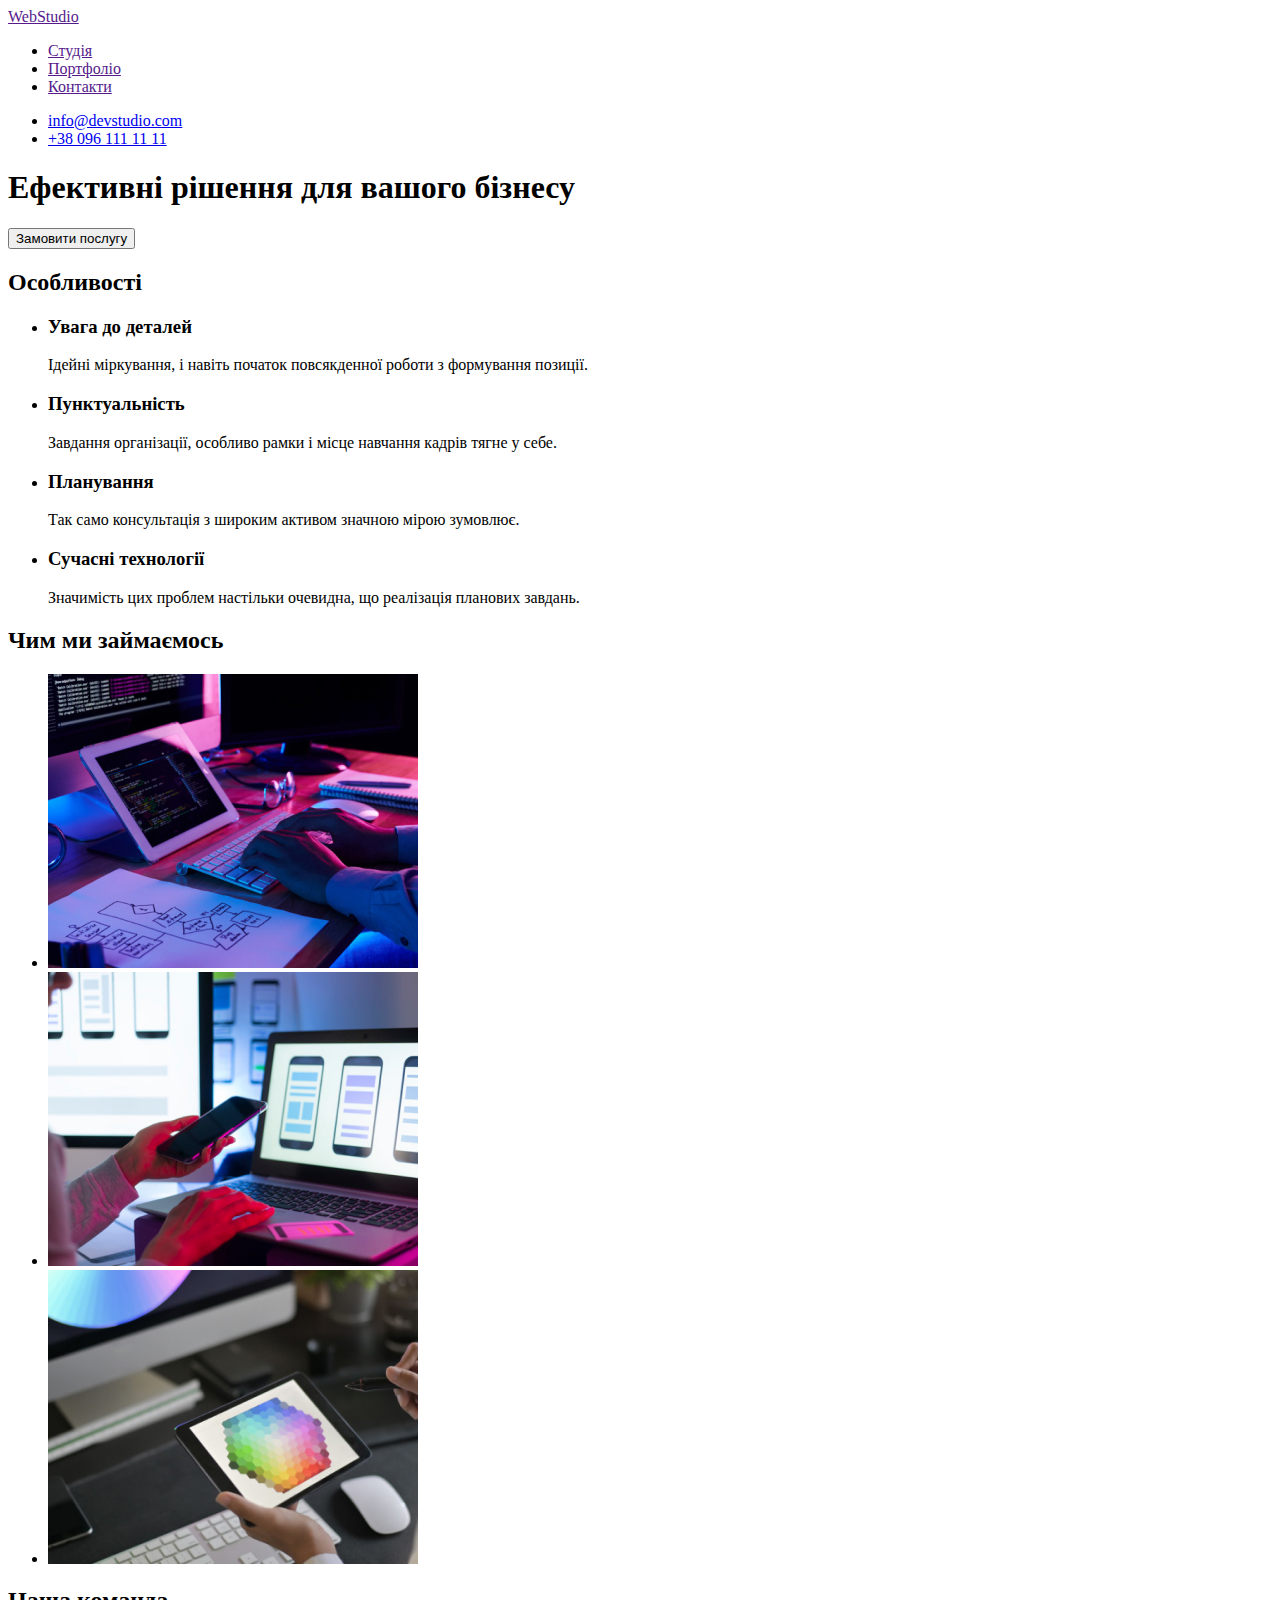
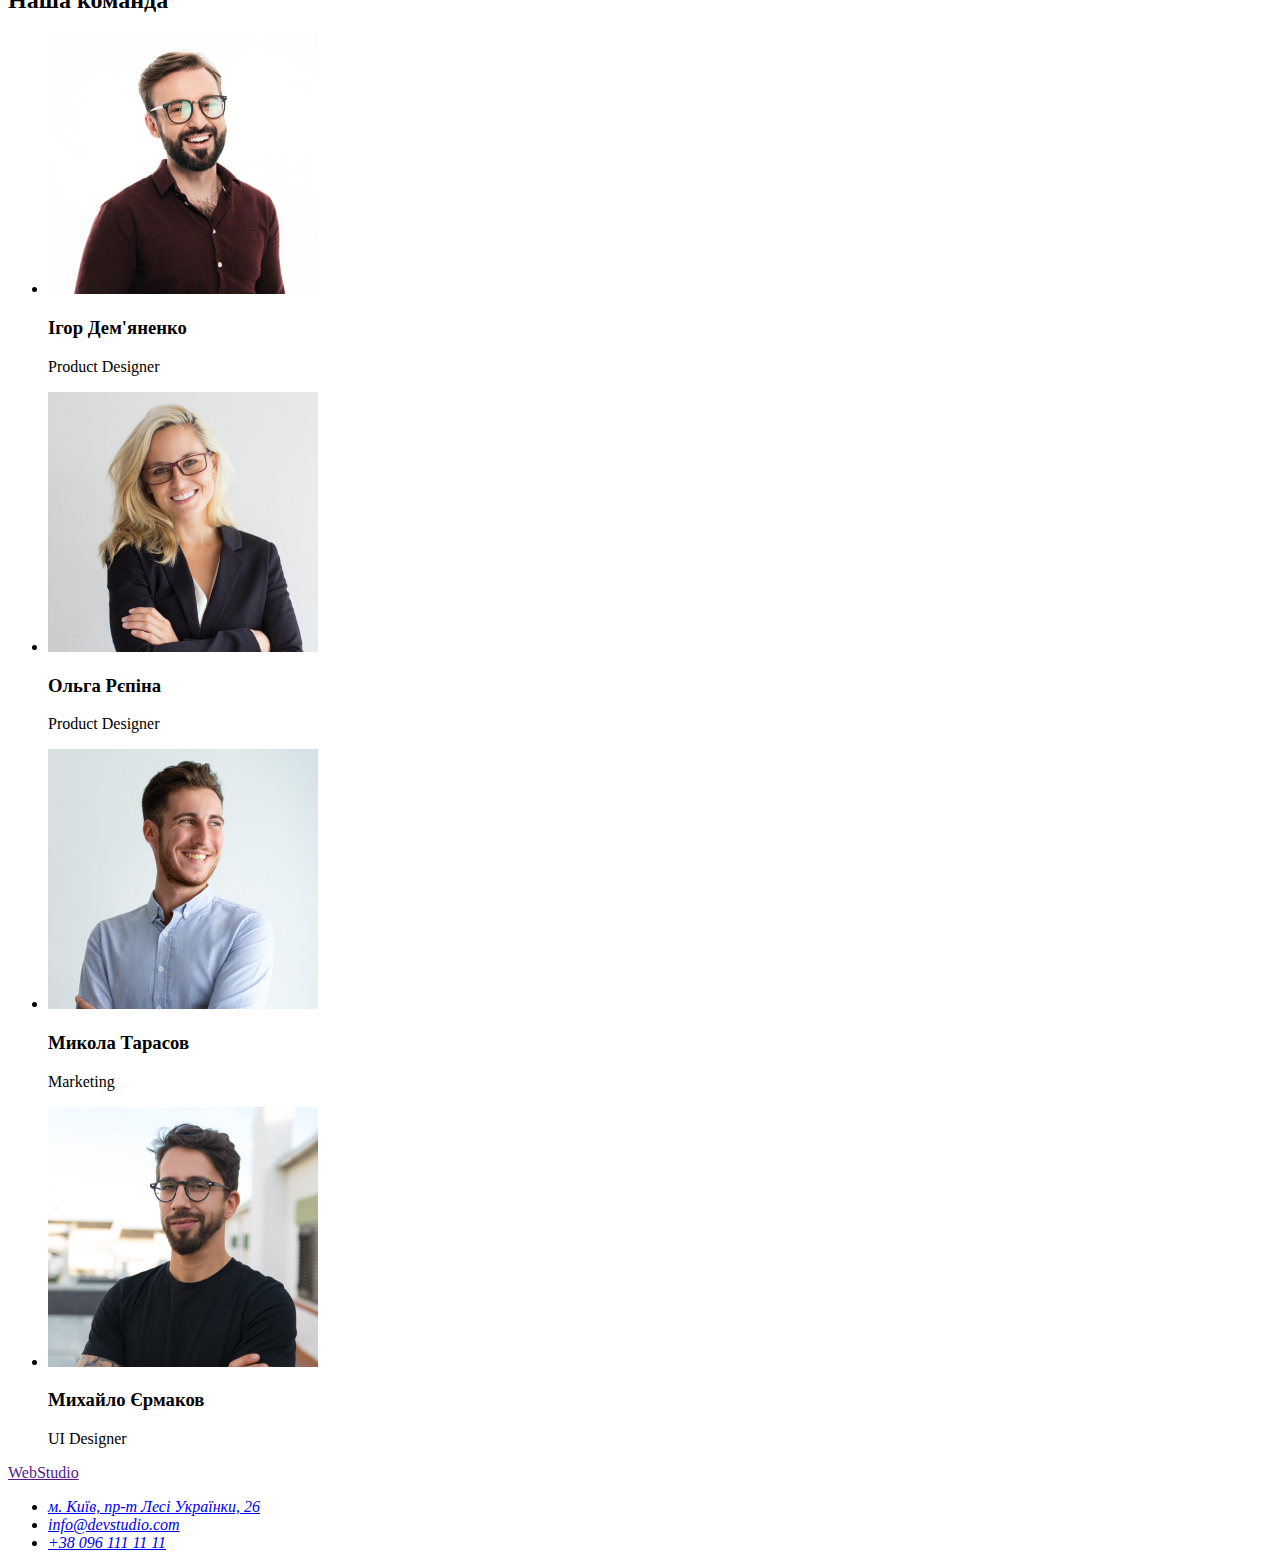
==== index.html @ 4aadfd72 "Initial commit" ====
<!DOCTYPE html>
<html lang="uk">
<head>
    <meta charset="UTF-8">
    <meta name="viewport" content="width=device-width, initial-scale=1.0">
    <title>Document</title>
</head>
<body>
    <header>
      <nav>
        <a href="">WebStudio</a>
        <ul>
            <li> <a href="">Студія</a> </li>
            <li> <a href="">Портфоліо</a> </li>
            <li> <a href="">Контакти</a> </li>
        </ul> 
      </nav>
        <ul>
            <li>
                <a href=" mailto:info@devstudio.com">info@devstudio.com</a>
            </li>
            <li>
                <a href="tel:+380961111111">+38 096 111 11 11</a>
            </li>
        </ul>
    </header>
    <main>
   
    <!-- Шапка сайту -->
        <section>
        <div>
            <h1>Ефективні рішення для вашого бізнесу</h1>
            <button type="button">Замовити послугу</button>
        </div>
        </section>
    
    <!--Особливості-->
        <section>
        <div>            
            <h2>Особливості</h2>
            <ul>
            <li>
                <h3>Увага до деталей</h3>
                <p>
                    Ідейні міркування, і навіть початок повсякденної роботи з формування позиції.
                </p>
            </li>
            <li>
                <h3>Пунктуальність</h3>
                <p>
                    Завдання організації, особливо рамки і місце навчання кадрів тягне у себе.
                </p>
            </li>
            <li>
                <h3>Планування</h3>
                <p>
                    Так само консультація з широким активом значною мірою зумовлює.
                </p>
            </li>
            <li>
                <h3>Сучасні технології</h3>
                <p>
                    Значимість цих проблем настільки очевидна, що реалізація планових завдань.
                </p>
            </li>
            </ul>
        </div>
        </section>

    <!--Чим ми займаємося-->
        <section>
        <div>
            <h2>Чим ми займаємось</h2>
            <ul>
            <li>
                <img src="images/1.jpg" alt="hand on keyboard" width="370px" height="294px">
            </li>
            <li>
                <img src="images/2.jpg" alt="phone in hand" width="370px" height="294px">
            </li>
            <li>
                <img src="images/3.jpg" alt="color palette" width="370px" height="294px">
            </li>
         </ul> 
        </div>
        </section>

        <!--Наша команда-->
        <section>
        <div>
            <h2>Наша команда</h2>
            <ul>
                <li>
                    <img src="images/igor.jpg" alt="Product Designer" width="270px" height="260px">
                <div>
                    <h3>Ігор Дем'яненко</h3>
                    <p>Product Designer</p>
                </div>    
                </li>
                <li>
                    <img src="images/olga.jpg" alt="Frontend Developer" width="270px" height="260px">
                <div>
                    <h3>Ольга Рєпіна</h3>
                    <p>Product Designer</p>
                </div>    
                </li>
                <li>
                    <img src="images/mikola.jpg" alt="Marketing" width="270px" height="260px">    
                <div>
                    <h3>Микола Тарасов</h3>
                    <p>Marketing</p>
                </div>    
                </li>
                <li>
                    <img src="images/mihailo.jpg" alt="UI Designer" width="270px" height="260px">
                <div>
                    <h3>Михайло Єрмаков</h3>
                    <p>UI Designer</p>
                </div>    
                </li>
            </ul>
        </div>
        </section>
    </main>

       <!--Футер з адресою-->
       <footer>
        <div>
        <a href="">WebStudio</a>
        <address>
            <ul>
                <li>
                    <a href="https://goo.gl/maps/TfK9JgmZnGoNyCuA9" target="_blank" rel="noopener noreferrer">м. Київ, пр-т Лесі Українки, 26</a>
                </li>
                <li>
                    <a href="mailto:info@devstudio.com">info@devstudio.com</a>
                </li>
                <li>
                    <a href="tel:+380961111111">+38 096 111 11 11</a>
                </li>
            </ul>
        </address>
        </div>
       </footer>
</body>
</html>
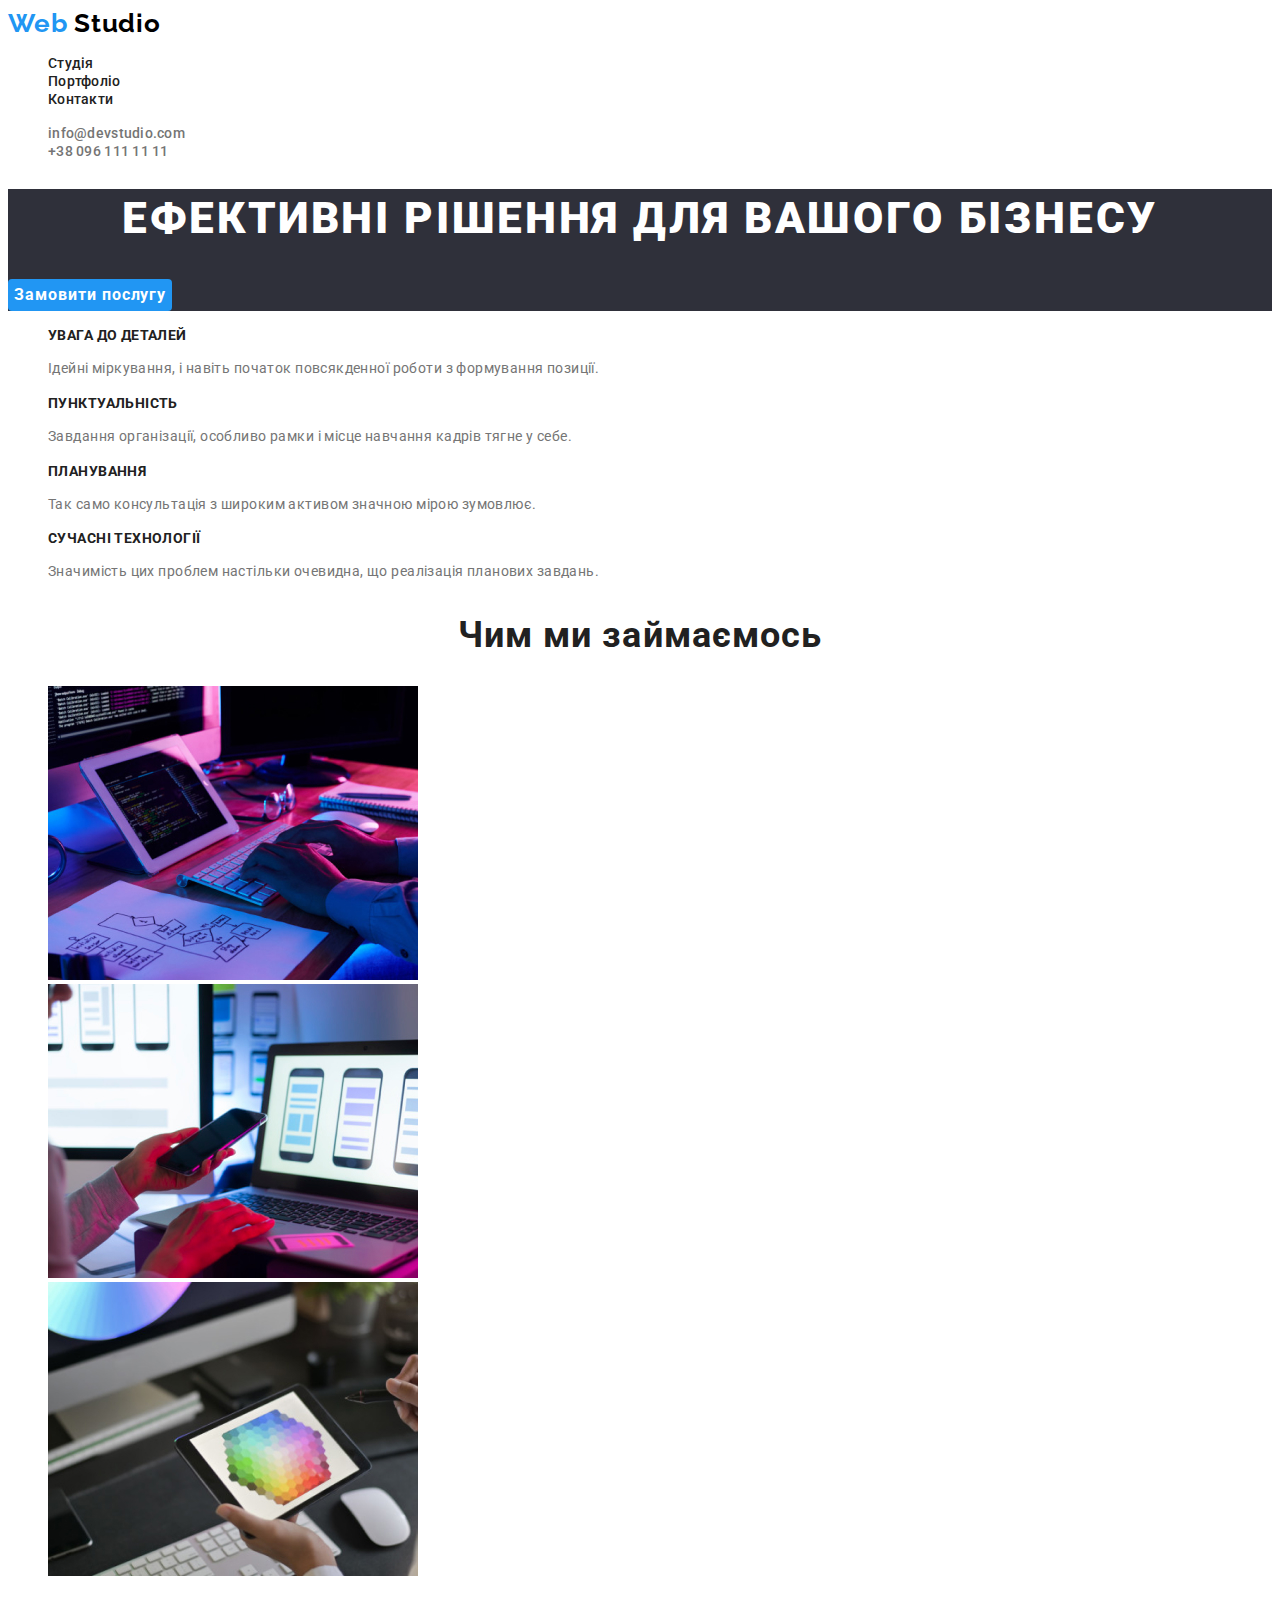
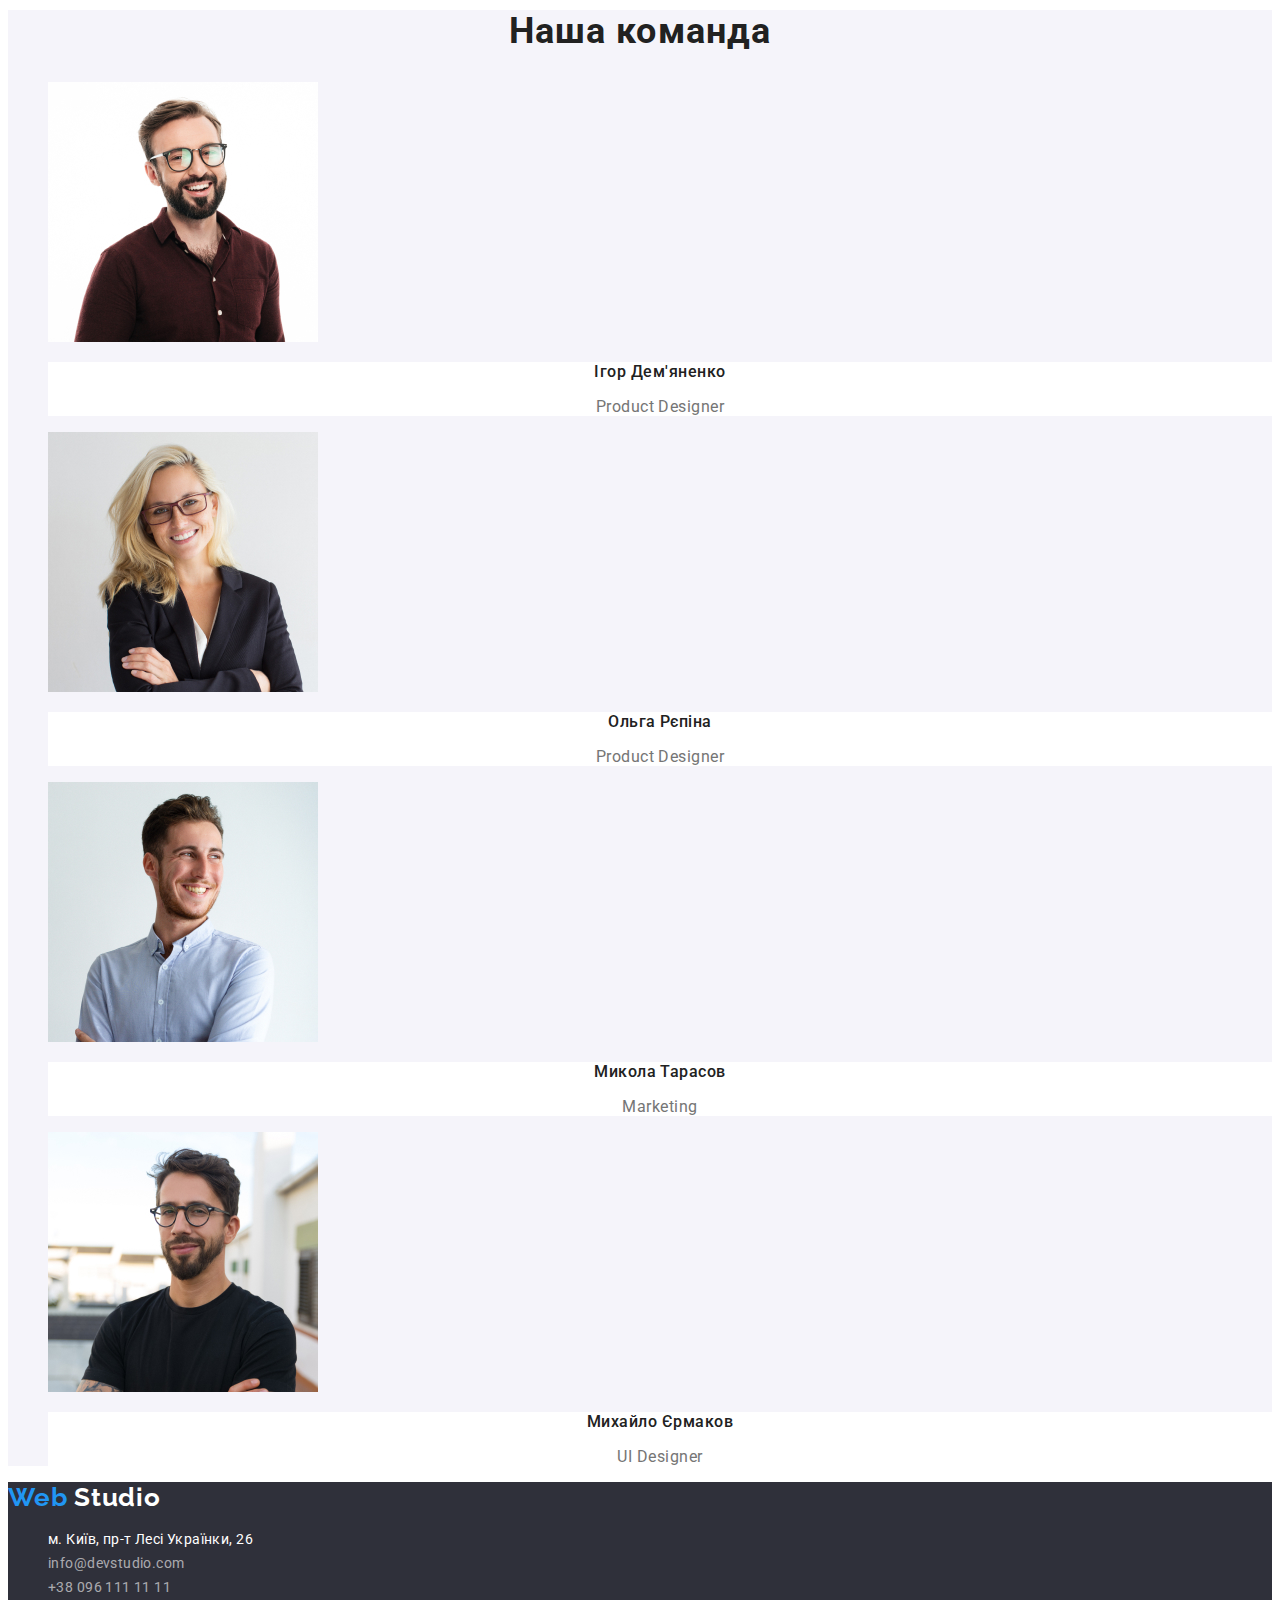
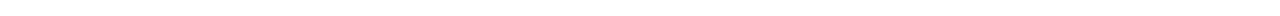
==== commit 1651f89e: "Changing index.html, creating portfolio.html and style.css" ====
--- a/index.html
+++ b/index.html
@@ -3,63 +3,72 @@
 <head>
     <meta charset="UTF-8">
     <meta name="viewport" content="width=device-width, initial-scale=1.0">
-    <title>Document</title>
+    <title>WebStudio</title>
+    <link rel="preconnect" href="https://fonts.googleapis.com">
+    <link rel="preconnect" href="https://fonts.gstatic.com" crossorigin>
+    <link href="https://fonts.googleapis.com/css2?family=Raleway:wght@700&family=Roboto:wght@400;500;700;900&display=swap" rel="stylesheet">
+    <link rel="stylesheet" href="css/styles.css">
 </head>
 <body>
-    <header>
-      <nav>
-        <a href="">WebStudio</a>
-        <ul>
-            <li> <a href="">Студія</a> </li>
-            <li> <a href="">Портфоліо</a> </li>
-            <li> <a href="">Контакти</a> </li>
+
+    <!-- Header -->
+    <header class="header">
+    <div>
+      <nav class="navigatoin">
+        <a href="index.html" rel="_self" class="link logo">Web
+            <span class="logo-black">Studio</span></a>
+        <ul class="list">
+            <li class="nav-list-item"> <a href="index.html" class="nav-list-link link">Студія</a> </li>
+            <li class="nav-list-item"> <a href="portfolio.html" rel="_self" class="nav-list-link link">Портфоліо</a> </li>
+            <li class="nav-list-item"> <a href="" class="nav-list-link link">Контакти</a> </li>
         </ul> 
       </nav>
-        <ul>
-            <li>
-                <a href=" mailto:info@devstudio.com">info@devstudio.com</a>
+        <ul class="contact-list list">
+            <li class="contact-list-item">
+                <a href=" mailto:info@devstudio.com" class="contact link">info@devstudio.com</a>
             </li>
-            <li>
-                <a href="tel:+380961111111">+38 096 111 11 11</a>
+            <li class="contact-list-item">
+                <a href="tel:+380961111111" class="contact link">+38 096 111 11 11</a>
             </li>
         </ul>
+    </div>
     </header>
     <main>
    
-    <!-- Шапка сайту -->
-        <section>
-        <div>
-            <h1>Ефективні рішення для вашого бізнесу</h1>
-            <button type="button">Замовити послугу</button>
+    <!-- Hero -->
+        <section class="hero-sectoin">
+        <div class="container">
+            <h1 class="main-tilte">Ефективні рішення для вашого бізнесу</h1>
+            <button type="button" class="btn-hero">Замовити послугу</button>
         </div>
         </section>
     
-    <!--Особливості-->
-        <section>
-        <div>            
-            <h2>Особливості</h2>
-            <ul>
+    <!-- Peculiarities -->
+        <section class="peculiarities-sectoin">
+        <div class="container">            
+            <h2 class="secondary-title">Особливості</h2>
+            <ul class="peculiarities-list list">
             <li>
-                <h3>Увага до деталей</h3>
-                <p>
+                <h3 class="third-title">Увага до деталей</h3>
+                <p class="peculiarities-text">
                     Ідейні міркування, і навіть початок повсякденної роботи з формування позиції.
                 </p>
             </li>
             <li>
-                <h3>Пунктуальність</h3>
-                <p>
+                <h3 class="third-title">Пунктуальність</h3>
+                <p class="peculiarities-text">
                     Завдання організації, особливо рамки і місце навчання кадрів тягне у себе.
                 </p>
             </li>
             <li>
-                <h3>Планування</h3>
-                <p>
+                <h3 class="third-title">Планування</h3>
+                <p class="peculiarities-text">
                     Так само консультація з широким активом значною мірою зумовлює.
                 </p>
             </li>
             <li>
-                <h3>Сучасні технології</h3>
-                <p>
+                <h3 class="third-title">Сучасні технології</h3>
+                <p class="peculiarities-text">
                     Значимість цих проблем настільки очевидна, що реалізація планових завдань.
                 </p>
             </li>
@@ -67,55 +76,55 @@
         </div>
         </section>
 
-    <!--Чим ми займаємося-->
-        <section>
-        <div>
-            <h2>Чим ми займаємось</h2>
-            <ul>
-            <li>
-                <img src="images/1.jpg" alt="hand on keyboard" width="370px" height="294px">
+    <!--What do we do-->
+        <section class="job-section">
+        <div class="container">
+            <h2 class="secondary-title">Чим ми займаємось</h2>
+            <ul class="jod-img-list list">
+            <li class="job-img-items">
+                <img src="images/1.jpg" alt="hand on keyboard" width="370" height="294">
             </li>
-            <li>
-                <img src="images/2.jpg" alt="phone in hand" width="370px" height="294px">
+            <li class="job-img-items">
+                <img src="images/2.jpg" alt="phone in hand" width="370" height="294">
             </li>
-            <li>
-                <img src="images/3.jpg" alt="color palette" width="370px" height="294px">
+            <li class="job-img-items">
+                <img src="images/3.jpg" alt="color palette" width="370" height="294">
             </li>
          </ul> 
         </div>
         </section>
 
-        <!--Наша команда-->
-        <section>
-        <div>
-            <h2>Наша команда</h2>
-            <ul>
-                <li>
-                    <img src="images/igor.jpg" alt="Product Designer" width="270px" height="260px">
-                <div>
-                    <h3>Ігор Дем'яненко</h3>
-                    <p>Product Designer</p>
+    <!--Our team-->
+        <section class="team-section">
+        <div class="container">
+            <h2 class="secondary-title">Наша команда</h2>
+            <ul class="team-list list">
+                <li class="team-list-item">
+                    <img src="images/igor.jpg" alt="Product Designer" width="270" height="260">
+                <div class="about-partner">
+                    <h3 class="partner-name">Ігор Дем'яненко</h3>
+                    <p class="position-in-team">Product Designer</p>
                 </div>    
                 </li>
-                <li>
-                    <img src="images/olga.jpg" alt="Frontend Developer" width="270px" height="260px">
-                <div>
-                    <h3>Ольга Рєпіна</h3>
-                    <p>Product Designer</p>
+                <li class="team-list-item">
+                    <img src="images/olga.jpg" alt="Frontend Developer" width="270" height="260">
+                <div class="about-partner">
+                    <h3 class="partner-name">Ольга Рєпіна</h3>
+                    <p class="position-in-team">Product Designer</p>
                 </div>    
                 </li>
-                <li>
-                    <img src="images/mikola.jpg" alt="Marketing" width="270px" height="260px">    
-                <div>
-                    <h3>Микола Тарасов</h3>
-                    <p>Marketing</p>
+                <li class="team-list-item">
+                    <img src="images/mikola.jpg" alt="Marketing" width="270" height="260">    
+                <div class="about-partner">
+                    <h3 class="partner-name">Микола Тарасов</h3>
+                    <p class="position-in-team">Marketing</p>
                 </div>    
                 </li>
-                <li>
-                    <img src="images/mihailo.jpg" alt="UI Designer" width="270px" height="260px">
-                <div>
-                    <h3>Михайло Єрмаков</h3>
-                    <p>UI Designer</p>
+                <li class="team-list-item">
+                    <img src="images/mihailo.jpg" alt="UI Designer" width="270" height="260">
+                <div class="about-partner">
+                    <h3 class="partner-name">Михайло Єрмаков</h3>
+                    <p class="position-in-team">UI Designer</p>
                 </div>    
                 </li>
             </ul>
@@ -123,20 +132,21 @@
         </section>
     </main>
 
-       <!--Футер з адресою-->
-       <footer>
-        <div>
-        <a href="">WebStudio</a>
-        <address>
-            <ul>
-                <li>
-                    <a href="https://goo.gl/maps/TfK9JgmZnGoNyCuA9" target="_blank" rel="noopener noreferrer">м. Київ, пр-т Лесі Українки, 26</a>
+    <!--Footer-->
+       <footer class="footer">
+        <div class="container">
+        <a href="index.html" rel="_self" class="link logo">Web
+            <span class="logo-white">Studio</span></a>
+        <address class="address">
+            <ul class="address-list list">
+                <li class="address-list-item">
+                    <a class="address-link link" href="https://goo.gl/maps/TfK9JgmZnGoNyCuA9" target="_blank" rel="noopener noreferrer">м. Київ, пр-т Лесі Українки, 26</a>
                 </li>
-                <li>
-                    <a href="mailto:info@devstudio.com">info@devstudio.com</a>
+                <li class="address-list-item">
+                    <a class="address-contact-link link" href="mailto:info@devstudio.com">info@devstudio.com</a>
                 </li>
-                <li>
-                    <a href="tel:+380961111111">+38 096 111 11 11</a>
+                <li class="address-list-item">
+                    <a class="address-contact-link link" href="tel:+380961111111">+38 096 111 11 11</a>
                 </li>
             </ul>
         </address>
--- a/css/styles.css
+++ b/css/styles.css
@@ -0,0 +1,263 @@
+:root {
+    --accent-color: #2196F3; 
+    --main-text-color: #212121; 
+    --primary-text-color: #757575;
+    --primary-white-color: #FFFFFF;
+    --main-font-family: 'Roboto', sans-serif;
+    --logo-font-family: 'Raleway', sans-serif;
+}
+
+.list {
+    list-style: none;
+}
+
+.link {
+    text-decoration: none;
+}
+
+
+/* =====COMPONENT START===== */
+.logo {
+    color: var(--accent-color);
+    font-family: var(--logo-font-family);        
+    font-size: 26px;
+    font-style: normal;
+    font-weight: 700;
+    line-height: normal;
+    letter-spacing: 0.78px;
+}
+
+.logo-black {
+    color: #000;
+}
+
+.logo-white {
+    color: var(--primary-white-color);
+
+}
+
+.secondary-title {
+    color: var(--main-text-color);
+    text-align: center;
+    font-family: var(--main-font-family);
+    font-size: 36px;
+    font-style: normal;
+    font-weight: 700;
+    line-height: normal;
+    letter-spacing: 1.08px;
+}
+
+.third-title {
+    color: var(--main-text-color);
+    font-family: var(--main-font-family);
+    font-size: 14px;
+    font-style: normal;
+    font-weight: 700;
+    line-height: normal;
+    letter-spacing: 0.42px;
+    text-transform: uppercase;
+}
+
+/* =====COMPONENT END===== */
+
+/* =====HEADER START===== */
+.nav-list-link {
+    color: var(--main-text-color);
+    font-family: var(--main-font-family);
+    font-size: 14px;
+    font-style: normal;
+    font-weight: 500;
+    line-height: normal;
+    letter-spacing: 0.28px;
+}
+
+.nav-list-link:hover,
+.nav-list-link:focus {
+    color: var(--accent-color);
+}
+
+.contact {
+    color: var(--primary-text-color);
+    font-family: var(--main-font-family);
+    font-size: 14px;
+    font-style: normal;
+    font-weight: 500;
+    line-height: normal;
+    letter-spacing: 0.28px;
+}
+
+.contact:hover,
+.contact:focus {
+    color: var(--accent-color);
+}
+
+/* =====HEADER END===== */
+
+/* =====HERO WITH BUTTON START===== */
+.hero-sectoin {
+    background-color: #2F303A;
+}
+
+.main-tilte {
+    color: var(--primary-white-color);
+    text-align: center;
+    font-family: var(--main-font-family);        
+    font-size: 44px;
+    font-style: normal;
+    font-weight: 900;
+    line-height: 1.36;
+    letter-spacing: 2.64px;
+    text-transform: uppercase;
+}
+
+.btn-hero {
+    color: var(--primary-white-color);
+    background-color: var(--accent-color);
+    text-align: center;
+    font-family: var(--main-font-family);        
+    font-size: 16px;
+    font-style: normal;
+    font-weight: 700;
+    line-height: 1.87;
+    letter-spacing: 0.96px;
+    border: none;
+    border-radius: 4px;
+}
+
+/* =====HERO WITH BUTTON END===== */
+
+/* =====PECULIARITIES START===== */
+.peculiarities-sectoin .secondary-title {
+    display: none;
+}
+
+.peculiarities-text {
+    color: var(--primary-text-color);
+    font-family: var(--main-font-family);
+    font-size: 14px;
+    font-style: normal;
+    font-weight: 400;
+    line-height: 1.71;
+    letter-spacing: 0.42px;
+}
+/* =====PECULIARITIES END===== */
+
+/* =====WHAT DO WE DO START===== */
+
+/* =====WHAT DO WE DO END===== */
+
+/* =====OUR TEAM START===== */
+.partner-name {
+    color: var(--main-text-color);
+    text-align: center;
+    font-family: var(--main-font-family);
+    font-size: 16px;
+    font-style: normal;
+    font-weight: 500;
+    line-height: normal;
+    letter-spacing: 0.48px;
+}
+
+.position-in-team {
+    color: var(--primary-text-color) ;
+    text-align: center;
+    font-family: var(--main-font-family);
+    font-size: 16px;
+    font-style: normal;
+    font-weight: 400;
+    line-height: normal;
+    letter-spacing: 0.48px;
+}
+
+.team-section {
+    background-color: #F5F4FA;
+}
+
+.about-partner {
+    background-color: var(--primary-white-color); 
+}
+/* =====OUR TEAM END===== */
+
+/* =====FOOTER START===== */
+.footer {
+    background-color: #2F303A;;
+}
+
+.address-link {
+    color: var(--primary-white-color);
+    font-family: var(--main-font-family);
+    font-size: 14px;
+    font-style: normal;
+    font-weight: 400;
+    line-height: 1.71;
+    letter-spacing: 0.42px;
+}
+
+.address-contact-link {
+    color: rgba(255, 255, 255, 0.60);
+    font-family: var(--main-font-family);
+    font-size: 14px;
+    font-style: normal;
+    font-weight: 400;
+    line-height: 1.71;
+    letter-spacing: 0.42px;
+}
+
+/* =====FOOTER END===== */
+
+/* =====PORTFOLOI STSRT===== */
+.main-tilte-portfolio {
+    display: none
+}
+
+/* =====PORTFOLOI END===== */
+
+/* =====FILTER STSRT===== */
+.filter-button {
+    color: var(--main-text-color);
+    text-align: center;
+    font-family: var(--main-font-family);
+    font-size: 16px;
+    font-style: normal;
+    font-weight: 500;
+    line-height: 1.62;
+    letter-spacing: 0.48px;
+    border-radius: 4px;
+    background: #F5F4FA;
+    border: none;
+}
+
+.filter-button:active {
+    background: var(--accent-color);
+    color: var(--primary-white-color);
+}
+
+/* =====FILTER END===== */
+
+/* =====OUR WORK START===== */
+.work-name {
+    border: 1px solid #EEE;
+    background: var(--primary-white-color);
+}
+
+.work-title { 
+    color: var(--main-text-color);
+    font-family: var(--main-font-family);
+    font-size: 18px;
+    font-style: normal;
+    font-weight: 700;
+    line-height: 2;
+    letter-spacing: 1.08px;
+} 
+
+.type-work {
+    color: var(--primary-text-color);
+    font-family: var(--main-font-family);
+    font-size: 16px;
+    font-style: normal;
+    font-weight: 400;
+    line-height: 1.87;
+    letter-spacing: 0.48px;
+}
+
+/* =====OUR WORK END===== */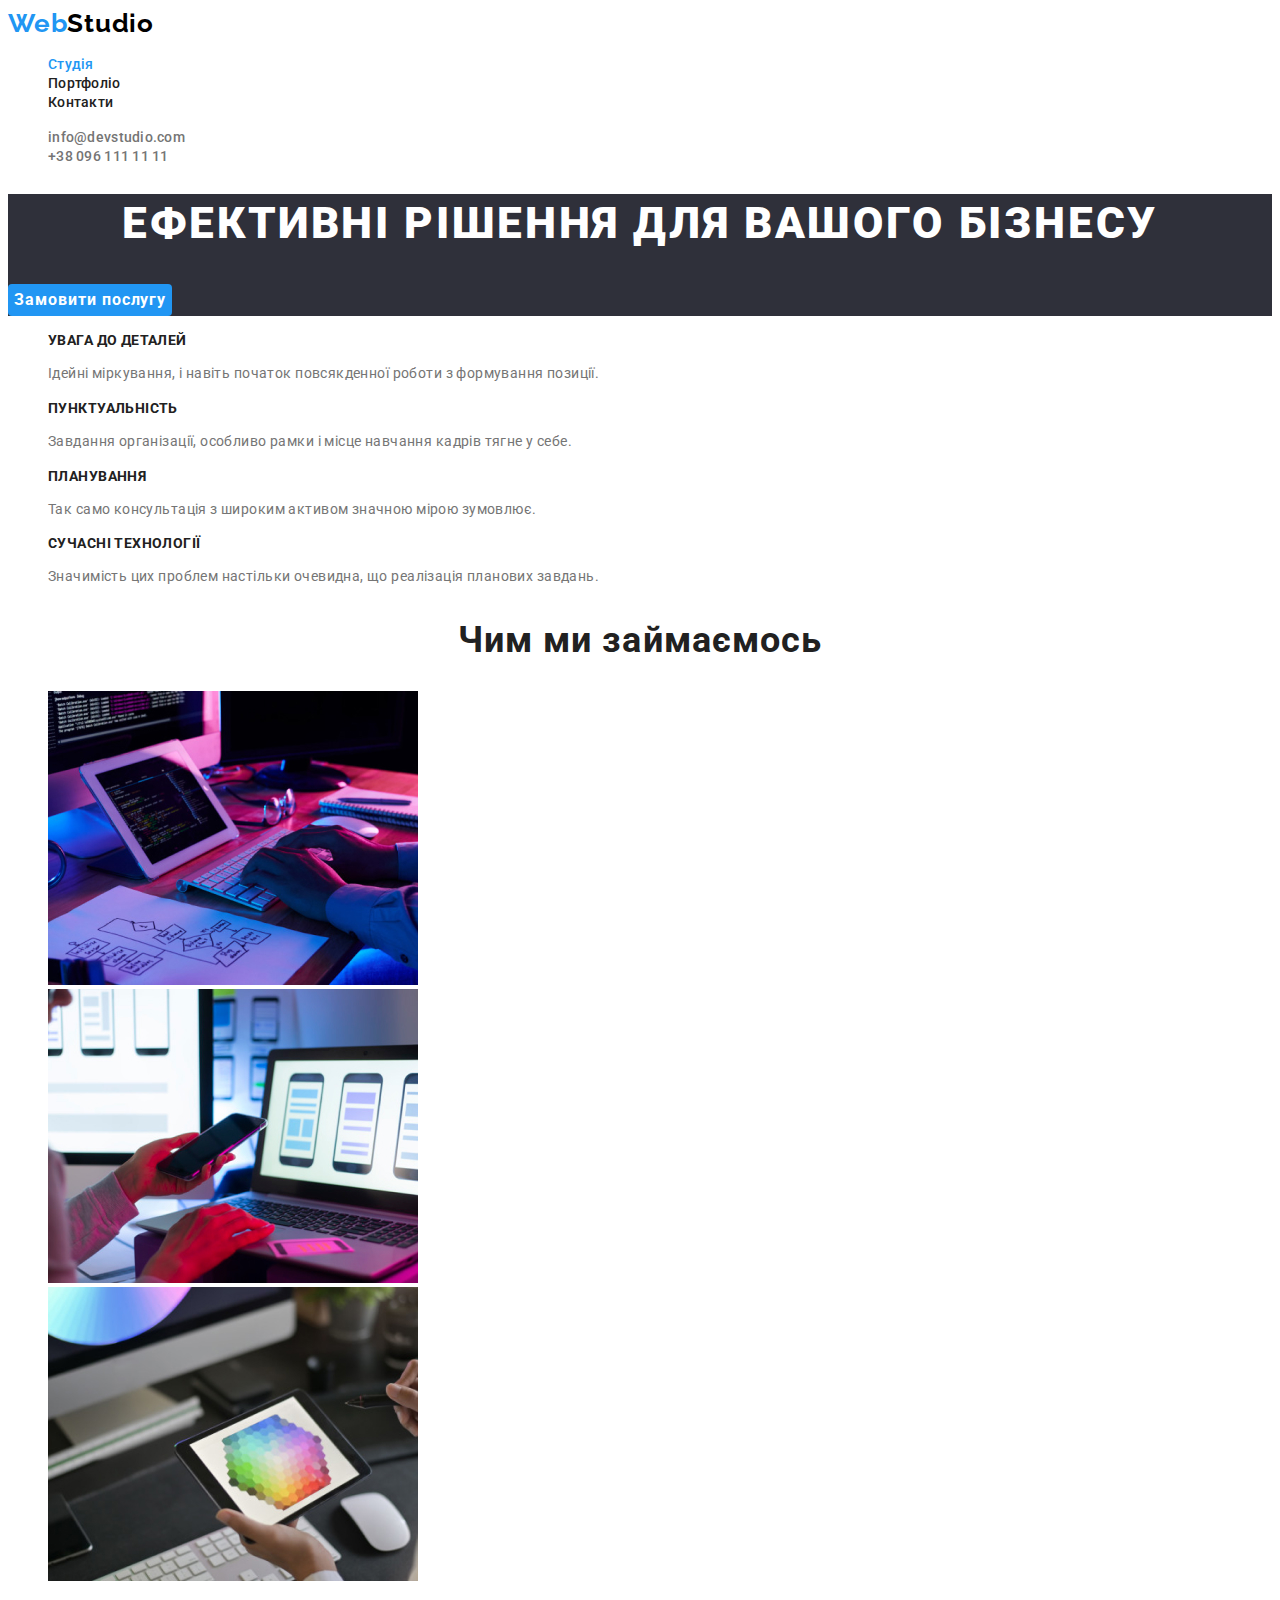
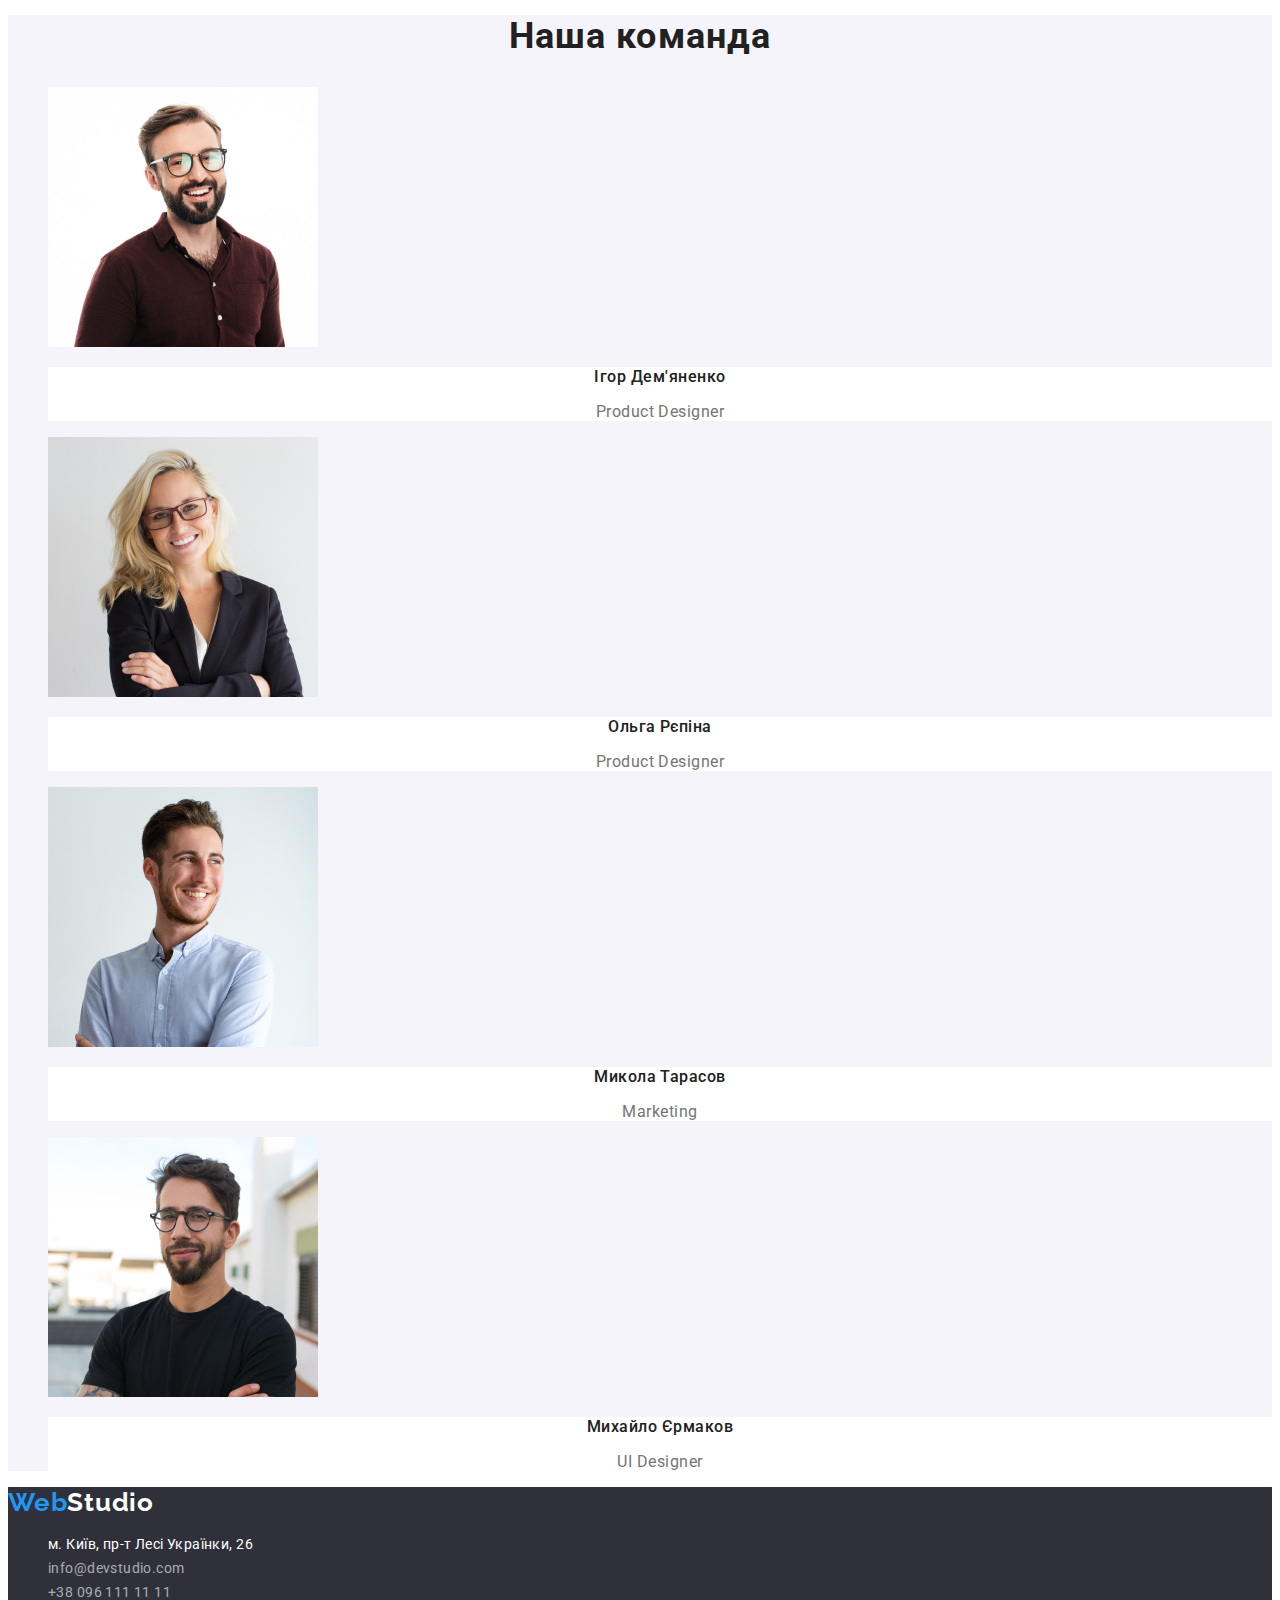
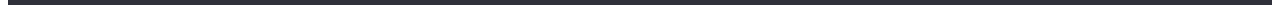
==== commit 3335ef29: "work on mistakes hw02" ====
--- a/index.html
+++ b/index.html
@@ -15,10 +15,9 @@
     <header class="header">
     <div>
       <nav class="navigatoin">
-        <a href="index.html" rel="_self" class="link logo">Web
-            <span class="logo-black">Studio</span></a>
+        <a href="index.html" rel="_self" class="link logo">Web<span class="logo-black">Studio</span></a>
         <ul class="list">
-            <li class="nav-list-item"> <a href="index.html" class="nav-list-link link">Студія</a> </li>
+            <li class="nav-list-item"> <a href="index.html" class="nav-list-link link current">Студія</a> </li>
             <li class="nav-list-item"> <a href="portfolio.html" rel="_self" class="nav-list-link link">Портфоліо</a> </li>
             <li class="nav-list-item"> <a href="" class="nav-list-link link">Контакти</a> </li>
         </ul> 
@@ -135,8 +134,7 @@
     <!--Footer-->
        <footer class="footer">
         <div class="container">
-        <a href="index.html" rel="_self" class="link logo">Web
-            <span class="logo-white">Studio</span></a>
+        <a href="index.html" rel="_self" class="link logo">Web<span class="logo-white">Studio</span></a>
         <address class="address">
             <ul class="address-list list">
                 <li class="address-list-item">
--- a/css/styles.css
+++ b/css/styles.css
@@ -7,6 +7,12 @@
     --logo-font-family: 'Raleway', sans-serif;
 }
 
+
+body {
+    color: var(--main-text-color);
+    font-family: var(--main-font-family);
+}
+
 .list {
     list-style: none;
 }
@@ -21,7 +27,6 @@
     color: var(--accent-color);
     font-family: var(--logo-font-family);        
     font-size: 26px;
-    font-style: normal;
     font-weight: 700;
     line-height: normal;
     letter-spacing: 0.78px;
@@ -37,21 +42,15 @@
 }
 
 .secondary-title {
-    color: var(--main-text-color);
-    text-align: center;
-    font-family: var(--main-font-family);
+    text-align: center;
     font-size: 36px;
-    font-style: normal;
     font-weight: 700;
     line-height: normal;
     letter-spacing: 1.08px;
 }
 
 .third-title {
-    color: var(--main-text-color);
-    font-family: var(--main-font-family);
-    font-size: 14px;
-    font-style: normal;
+    font-size: 14px;
     font-weight: 700;
     line-height: normal;
     letter-spacing: 0.42px;
@@ -65,22 +64,24 @@
     color: var(--main-text-color);
     font-family: var(--main-font-family);
     font-size: 14px;
-    font-style: normal;
     font-weight: 500;
     line-height: normal;
     letter-spacing: 0.28px;
 }
 
-.nav-list-link:hover,
-.nav-list-link:focus {
+.nav-list-link:active,
+.nav-list-link:focus,
+.nav-list-link:hover {
+    color: var(--accent-color);
+}
+ 
+.current {
     color: var(--accent-color);
 }
 
 .contact {
     color: var(--primary-text-color);
-    font-family: var(--main-font-family);
-    font-size: 14px;
-    font-style: normal;
+    font-size: 14px;
     font-weight: 500;
     line-height: normal;
     letter-spacing: 0.28px;
@@ -101,9 +102,7 @@
 .main-tilte {
     color: var(--primary-white-color);
     text-align: center;
-    font-family: var(--main-font-family);        
     font-size: 44px;
-    font-style: normal;
     font-weight: 900;
     line-height: 1.36;
     letter-spacing: 2.64px;
@@ -116,12 +115,12 @@
     text-align: center;
     font-family: var(--main-font-family);        
     font-size: 16px;
-    font-style: normal;
     font-weight: 700;
     line-height: 1.87;
     letter-spacing: 0.96px;
     border: none;
     border-radius: 4px;
+    cursor: pointer;
 }
 
 /* =====HERO WITH BUTTON END===== */
@@ -133,10 +132,7 @@
 
 .peculiarities-text {
     color: var(--primary-text-color);
-    font-family: var(--main-font-family);
-    font-size: 14px;
-    font-style: normal;
-    font-weight: 400;
+    font-size: 14px;
     line-height: 1.71;
     letter-spacing: 0.42px;
 }
@@ -148,11 +144,8 @@
 
 /* =====OUR TEAM START===== */
 .partner-name {
-    color: var(--main-text-color);
-    text-align: center;
-    font-family: var(--main-font-family);
-    font-size: 16px;
-    font-style: normal;
+    text-align: center;
+    font-size: 16px;
     font-weight: 500;
     line-height: normal;
     letter-spacing: 0.48px;
@@ -161,10 +154,7 @@
 .position-in-team {
     color: var(--primary-text-color) ;
     text-align: center;
-    font-family: var(--main-font-family);
-    font-size: 16px;
-    font-style: normal;
-    font-weight: 400;
+    font-size: 16px;
     line-height: normal;
     letter-spacing: 0.48px;
 }
@@ -187,20 +177,18 @@
     color: var(--primary-white-color);
     font-family: var(--main-font-family);
     font-size: 14px;
+    line-height: 1.71;
+    letter-spacing: 0.42px;
     font-style: normal;
-    font-weight: 400;
-    line-height: 1.71;
-    letter-spacing: 0.42px;
 }
 
 .address-contact-link {
     color: rgba(255, 255, 255, 0.60);
     font-family: var(--main-font-family);
     font-size: 14px;
+    line-height: 1.71;
+    letter-spacing: 0.42px;
     font-style: normal;
-    font-weight: 400;
-    line-height: 1.71;
-    letter-spacing: 0.42px;
 }
 
 /* =====FOOTER END===== */
@@ -218,16 +206,18 @@
     text-align: center;
     font-family: var(--main-font-family);
     font-size: 16px;
-    font-style: normal;
     font-weight: 500;
     line-height: 1.62;
     letter-spacing: 0.48px;
     border-radius: 4px;
     background: #F5F4FA;
     border: none;
-}
-
-.filter-button:active {
+    cursor: pointer;
+}
+
+.filter-button:active,
+.filter-button:focus,
+.filter-button:hover {
     background: var(--accent-color);
     color: var(--primary-white-color);
 }
@@ -241,10 +231,7 @@
 }
 
 .work-title { 
-    color: var(--main-text-color);
-    font-family: var(--main-font-family);
     font-size: 18px;
-    font-style: normal;
     font-weight: 700;
     line-height: 2;
     letter-spacing: 1.08px;
@@ -252,12 +239,13 @@
 
 .type-work {
     color: var(--primary-text-color);
-    font-family: var(--main-font-family);
-    font-size: 16px;
-    font-style: normal;
-    font-weight: 400;
+    font-size: 16px;
     line-height: 1.87;
     letter-spacing: 0.48px;
 }
 
+.work-link {
+    color: var(--main-text-color);
+}
+
 /* =====OUR WORK END===== */